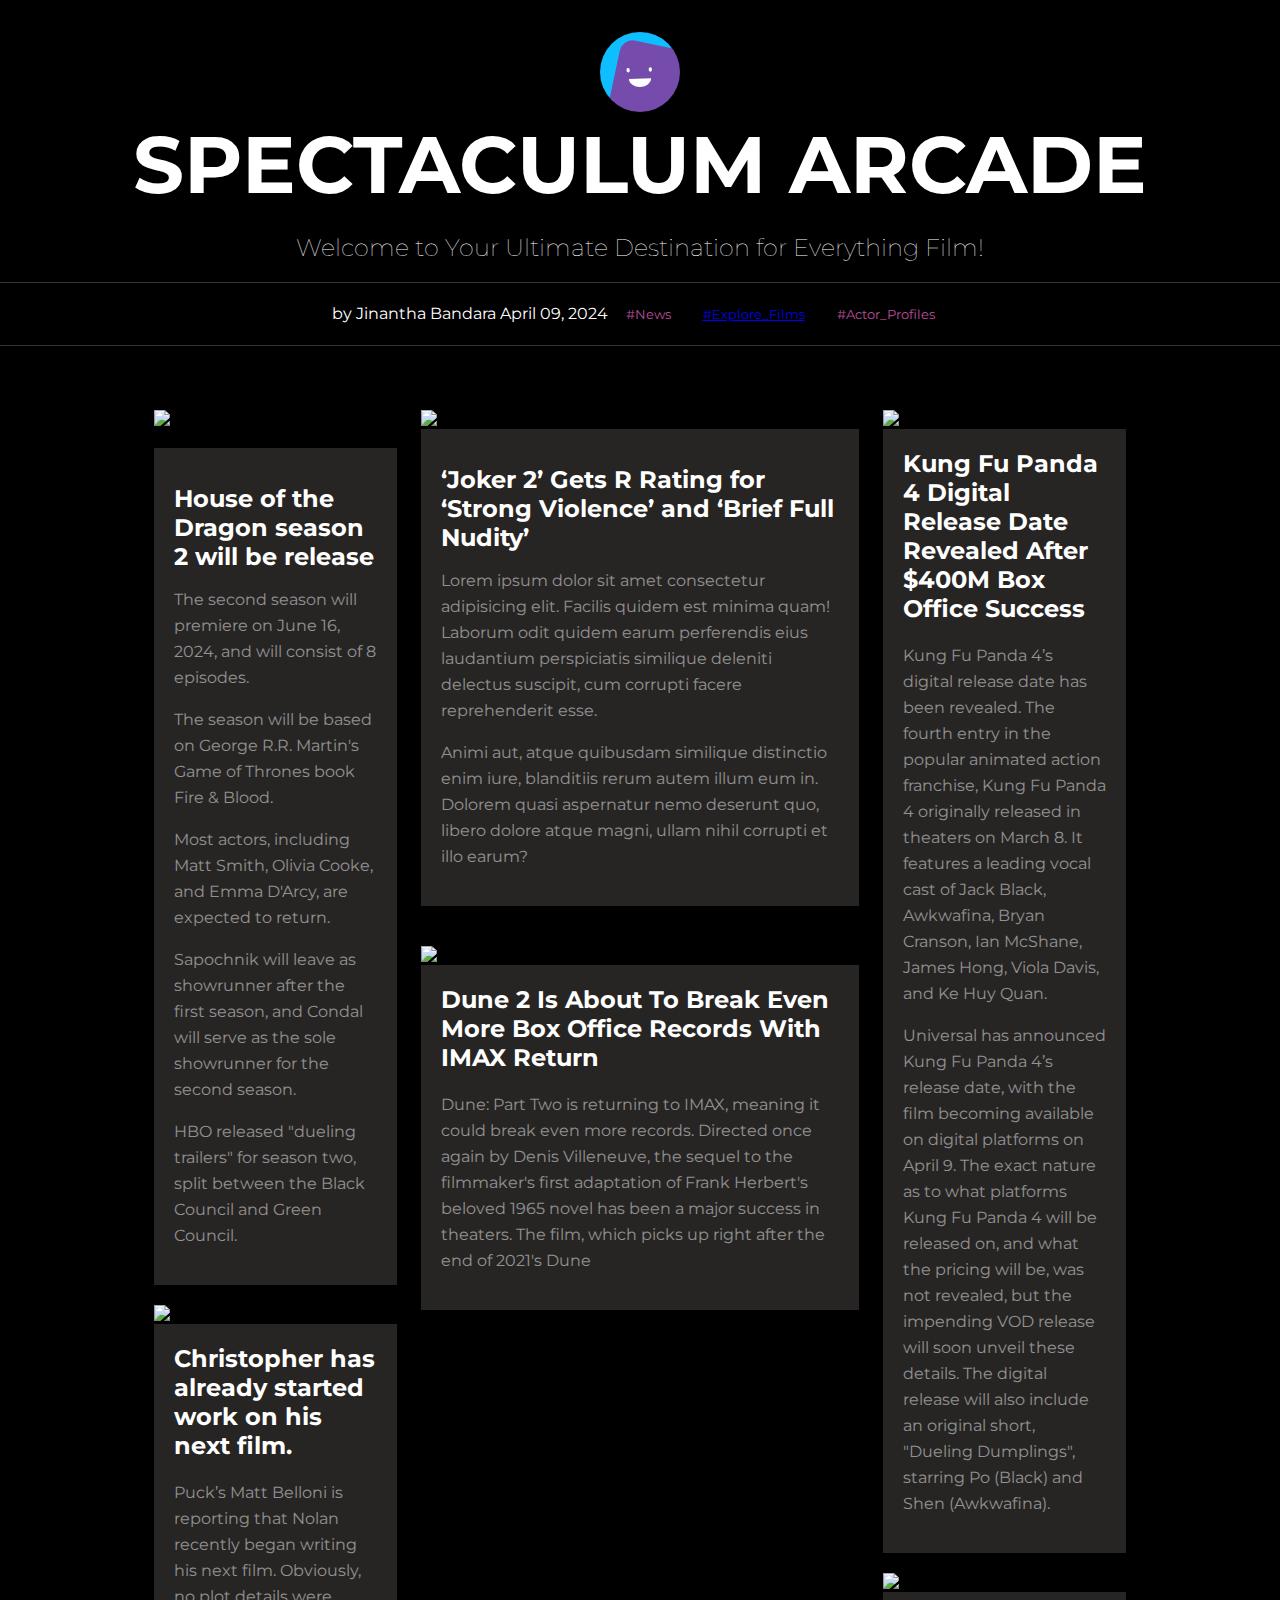
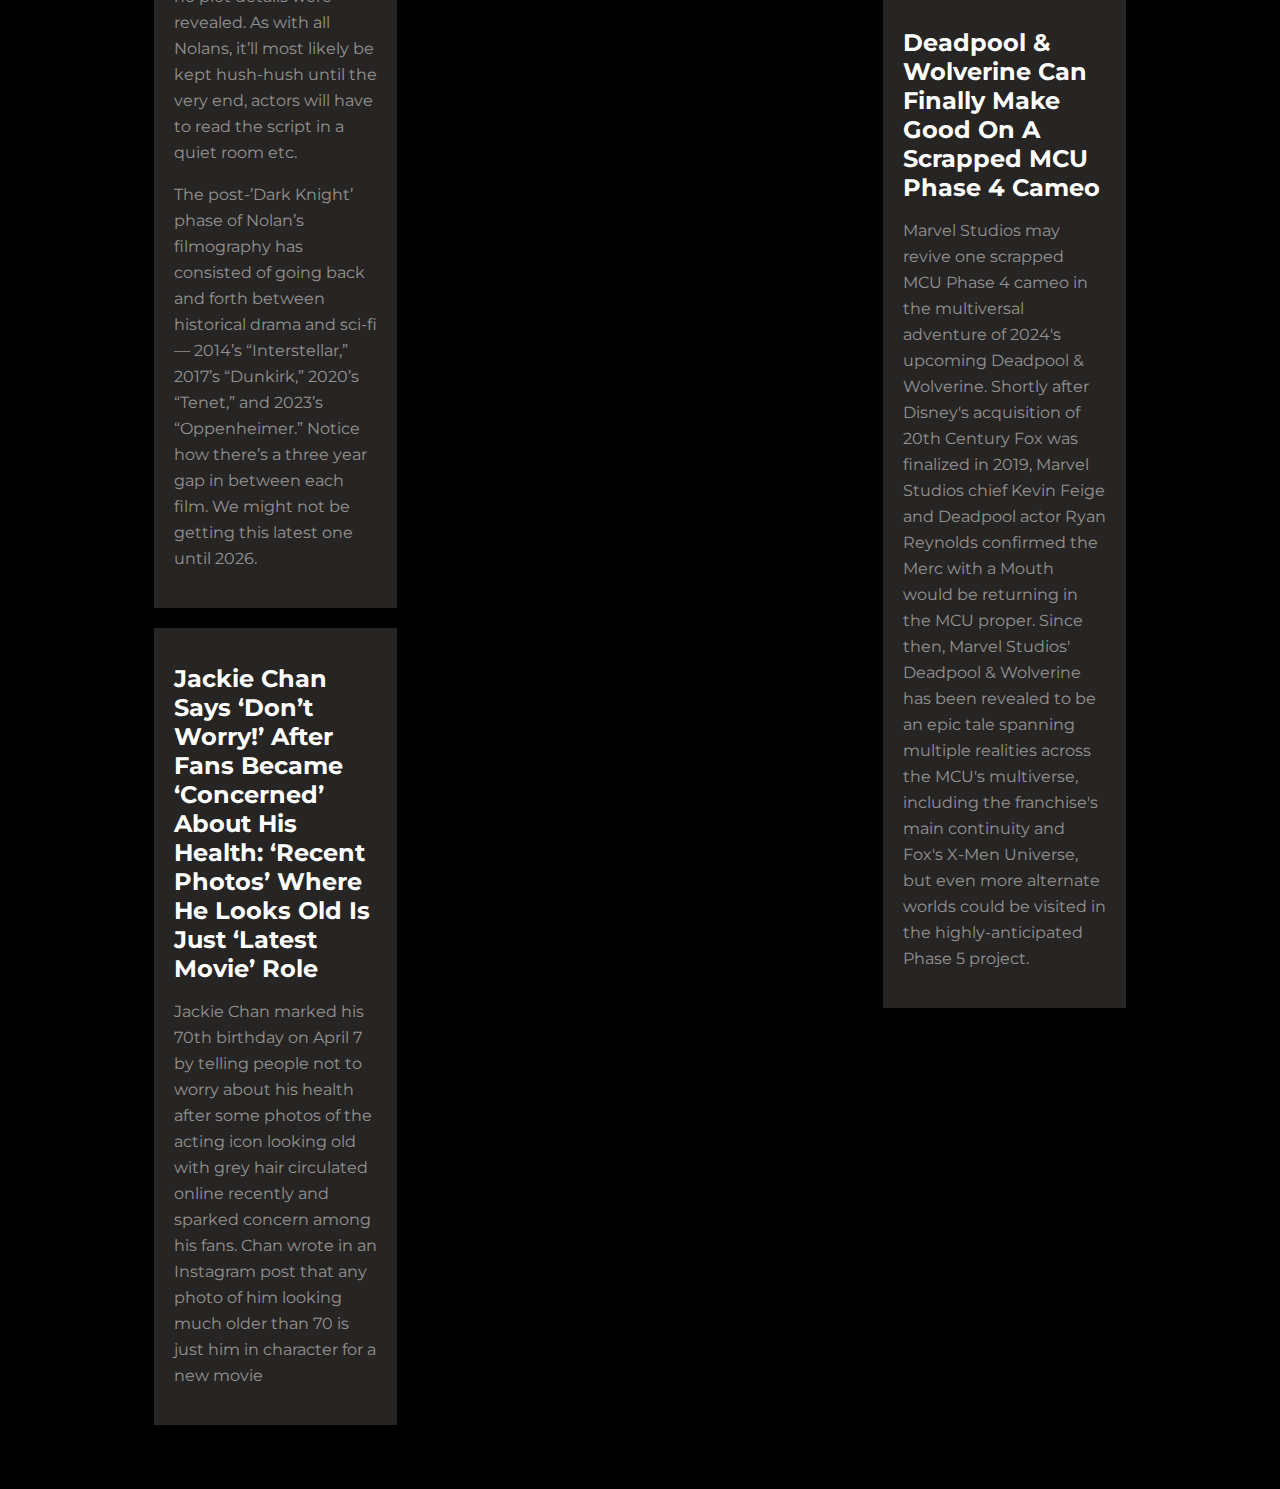
==== index.html @ e7687b33 "Initial Commit" ====
<!DOCTYPE html>
<html lang="en" >
<head>
  <meta charset="UTF-8">
  <title></title>
  <link rel="stylesheet" href="./style.css">

</head>
<body>
<header>
	<svg id="author-avatar" viewBox="0 0 36 36" fill="none" xmlns="http://www.w3.org/2000/svg" width="80" height="80">
		<title id="avatarTitle">Author Avatar</title>
		<desc id="avatarDesc">A cartoon avatar of a smiling purple square on a blue background.</desc>
		<mask id="mask__beam" maskUnits="userSpaceOnUse" x="0" y="0" width="36" height="36">
			<rect width="36" height="36" rx="72" fill="white"></rect>
		</mask>
		<g mask="url(#mask__beam)">
			<rect width="36" height="36" fill="#0ebeff"></rect>
			<rect x="0" y="0" width="36" height="36" transform="translate(6 6) rotate(192 18 18) scale(1)" fill="#754cac" rx="6"></rect>
			<g transform="translate(0 2) rotate(-2 18 18)">
				<path d="M13,19 a1,0.75 0 0,0 10,0" fill="white"></path>
				<rect x="12" y="14" width="1.5" height="2" rx="1" stroke="none" fill="white"></rect>
				<rect x="22" y="14" width="1.5" height="2" rx="1" stroke="none" fill="white"></rect>
			</g>
		</g>
	</svg>
	<h1 class="headline">Spectaculum Arcade </h1>
	<h2 class="subhead">Welcome to Your Ultimate Destination for Everything Film!</h2>
	<div class="article-meta">
		<p class="byline">by Jinantha Bandara</p>
		<p class="dateline">April 09, 2024</p>
		<p class="article-tags">
			<span class="tag">#News</span> <span class="tag"> <a href="Explore films.html">#Explore_Films</a></span> <span class="tag featured">#Actor_Profiles</span>
		</p>
	</div>
</header>
<div class="section">
	<div class="container flex_div">
		<div class="one_fourth">
			<figure>
				<img src="https://pbs.twimg.com/media/GJH23txWQAAw9Mo?format=jpg&name=large" alt="House of the Dragon season 2" />
				<figcaption>Photo by Cinema Tweets</figcaption>
			</figure>
			<div class="mag_content">
				<h1>House of the Dragon season 2 will be release</h1>
				<p>The second season will premiere on June 16, 2024, and will consist of 8 episodes.</p>
				<p>The season will be based on George R.R. Martin's Game of Thrones book Fire & Blood.</p>
				<p>Most actors, including Matt Smith, Olivia Cooke, and Emma D'Arcy, are expected to return.</p>
				<p>Sapochnik will leave as showrunner after the first season, and Condal will serve as the sole showrunner for the second season.</p>
				<p>HBO released "dueling trailers" for season two, split between the Black Council and Green Council.</p>
				
			</div>

			<div class="spacer"></div>
			<figure><img src="https://pbs.twimg.com/media/GId-o0NWQAAznvd?format=jpg&name=medium" alt="Chris nolen" />
				<figcaption>Photo by DiscussingFilm</figcaption>
			</figure>
			
			<div class="mag_content">
				<h2>Christopher has already started work on his next film.</h2>
				<p>Puck’s Matt Belloni is reporting that Nolan recently began writing his next film. Obviously, no plot details were revealed. As with all Nolans, it’ll most likely be kept hush-hush until the very end, actors will have to read the script in a quiet room etc.</p>
				<p>The post-’Dark Knight’ phase of Nolan’s filmography has consisted of going back and forth between historical drama and sci-fi — 2014’s “Interstellar,” 2017’s “Dunkirk,” 2020’s “Tenet,” and 2023’s “Oppenheimer.” Notice how there’s a three year gap in between each film. We might not be getting this latest one until 2026.</p>
			</div>
			<div class="spacer"></div>
			<div class="mag_content">
				<h1>Jackie Chan Says ‘Don’t Worry!’ After Fans Became ‘Concerned’ About His Health: ‘Recent Photos’ Where He Looks Old Is Just ‘Latest Movie’ Role</h1>
				<p>Jackie Chan marked his 70th birthday on April 7 by telling people not to worry about his health after some photos of the acting icon looking old with grey hair circulated online recently and sparked concern among his fans. Chan wrote in an Instagram post that any photo of him looking much older than 70 is just him in character for a new movie</p>
				
			</div>
		</div> 
		<div class="half">
			<figure>
				<img src="https://pbs.twimg.com/media/GHI6ztgakAA6IKG?format=jpg&name=900x900" alt="Jocker poster " />
				<figcaption>Photo by Freddy G</figcaption>
			</figure>
			<div class="mag_content">
				<h1>‘Joker 2’ Gets R Rating for ‘Strong Violence’ and ‘Brief Full Nudity’</h1>
				<p>Lorem ipsum dolor sit amet consectetur adipisicing elit. Facilis quidem est minima quam! Laborum odit quidem earum perferendis eius laudantium perspiciatis similique deleniti delectus suscipit, cum corrupti facere reprehenderit esse.</p>
				<p>Animi aut, atque quibusdam similique distinctio enim iure, blanditiis rerum autem illum eum in. Dolorem quasi aspernatur nemo deserunt quo, libero dolore atque magni, ullam nihil corrupti et illo earum?</p>
			</div>
			<div class="spacer"></div>
			<div class="spacer"></div>
			<figure><img src="https://pbs.twimg.com/media/GIFLmDyXAAckEaz?format=jpg&name=large" alt="Dune 2  " />
				<figcaption>Photo by Element5 Digital</figcaption>
			</figure>
			<div class="mag_content">
				<h2>Dune 2 Is About To Break Even More Box Office Records With IMAX Return</h2>

				<p>Dune: Part Two is returning to IMAX, meaning it could break even more records. Directed once again by Denis Villeneuve, the sequel to the filmmaker's first adaptation of Frank Herbert's beloved 1965 novel has been a major success in theaters. The film, which picks up right after the end of 2021's Dune </p>

				</aside>
			</div>
		</div>
		<div class="one_fourth">
			<figure>
				<img src="https://pbs.twimg.com/media/GK5NNzaW4AAgPIc?format=jpg&name=900x900" alt="Kungfu PAnda 4 " />
				<figcaption>Photo by Nick Jones</figcaption>
			</figure>
			<div class="mag_content">
				<h2>Kung Fu Panda 4 Digital Release Date Revealed After $400M Box Office Success</h2>
				<p>Kung Fu Panda 4’s digital release date has been revealed. The fourth entry in the popular animated action franchise, Kung Fu Panda 4 originally released in theaters on March 8. It features a leading vocal cast of Jack Black, Awkwafina, Bryan Cranson, Ian McShane, James Hong, Viola Davis, and Ke Huy Quan.</p>
				<p>Universal has announced Kung Fu Panda 4’s release date, with the film becoming available on digital platforms on April 9. The exact nature as to what platforms Kung Fu Panda 4 will be released on, and what the pricing will be, was not revealed, but the impending VOD release will soon unveil these details. The digital release will also include an original short, "Dueling Dumplings", starring Po (Black) and Shen (Awkwafina).</p>
				
			</div>
			<div class="spacer"></div>
			<figure>
				<img src="https://pbs.twimg.com/media/GKRnc8jXwAAnaVc?format=jpg&name=large" alt="Deadpool & Wolverine" />
				<figcaption>Photo by Nick Jones</figcaption>
			</figure>
			<div class="mag_content">

				<h1>Deadpool & Wolverine Can Finally Make Good On A Scrapped MCU Phase 4 Cameo</h1>
				<p>Marvel Studios may revive one scrapped MCU Phase 4 cameo in the multiversal adventure of 2024's upcoming Deadpool & Wolverine. Shortly after Disney's acquisition of 20th Century Fox was finalized in 2019, Marvel Studios chief Kevin Feige and Deadpool actor Ryan Reynolds confirmed the Merc with a Mouth would be returning in the MCU proper. Since then, Marvel Studios' Deadpool & Wolverine has been revealed to be an epic tale spanning multiple realities across the MCU's multiverse, including the franchise's main continuity and Fox's X-Men Universe, but even more alternate worlds could be visited in the highly-anticipated Phase 5 project.</p>
</div>

		</div>
	</div>
</div>  
</body>
</html>
---- style.css ----
@import url("https://fonts.googleapis.com/css2?family=Montserrat:wght@100;400;700&display=swap");
body {
	background: #1f1e1d;
	padding: 0;
	margin: 0;
	font-family: "Montserrat", sans-serif;
}
header {
	text-align: center;
	background: #000;
	padding-top: 2rem;
}
header h1 {
	font-size: 5rem;
	margin: 0;
	color: #fff;
	text-transform: uppercase;
}
header h2 {
	color: #fff;
	font-weight: 100;
}
.article-meta {
	color: #fff;
	border-bottom: 1px solid #333333;
	border-top: 1px solid #333333;
}
.article-meta p {
	display: inline-block;
}
.section {
	padding: 4rem 2rem;
	background: #000;
}
.container {
	width: 80%;
	margin: auto;
}
.tag {
	color: #bc4e9c;
	border-radius: 25px;
	font-size: 13px;
	display: inline-block;
	padding: 3px 14px;
	margin: 4px 0;
}
.flex_div {
	display: -webkit-box;
	display: -ms-flexbox;
	display: flex;
	-ms-flex-wrap: wrap;
	flex-wrap: wrap;
	-webkit-box-pack: justify;
	-ms-flex-pack: justify;
	justify-content: space-between;
}
.fullwidth {
	width: 100%;
}
.half {
	width: 45%;
}
.one_third {
	width: 30%;
}
.one_fourth {
	width: 25%;
}
figure {
	width: 100%;
	margin: 0;
}
img {
	width: 100%;
}
figcaption {
	display: none;
}
.mag_content {

	padding: 20px;
	background: #272524;
}
.mag_content p {
	color: rgba(255, 255, 255, 0.5);
	line-height: 26px;
	font-weight: 400;
}
h1 
{
	color:#fff;
	font-size:24px;
} 
.mag_content h2 {
	color: #fff;
	margin-top: 0;
}
.spacer {
	height: 20px;
}
@media (max-width: 1024px) {
	.one_fourth {
		width: 100%;
	}
	.half {
		width: 100%;
		margin-top: 20px;
	}
}
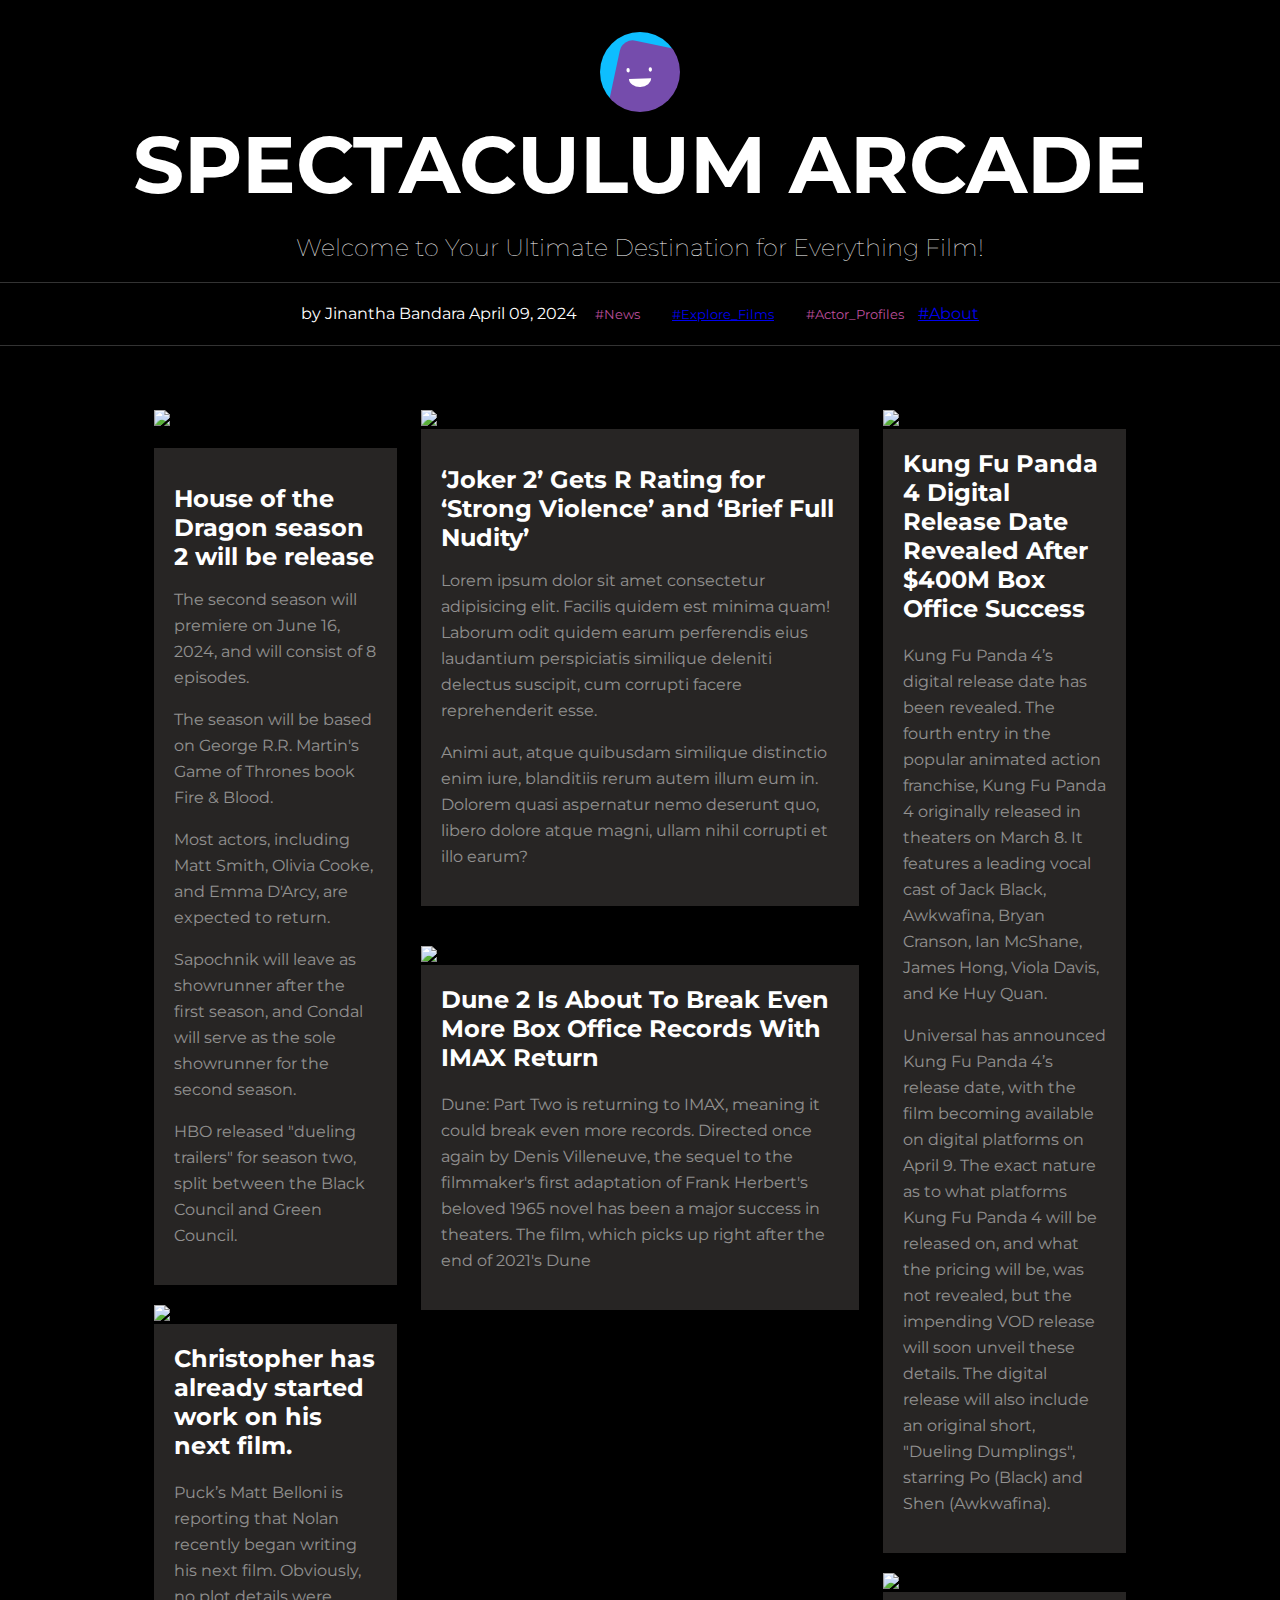
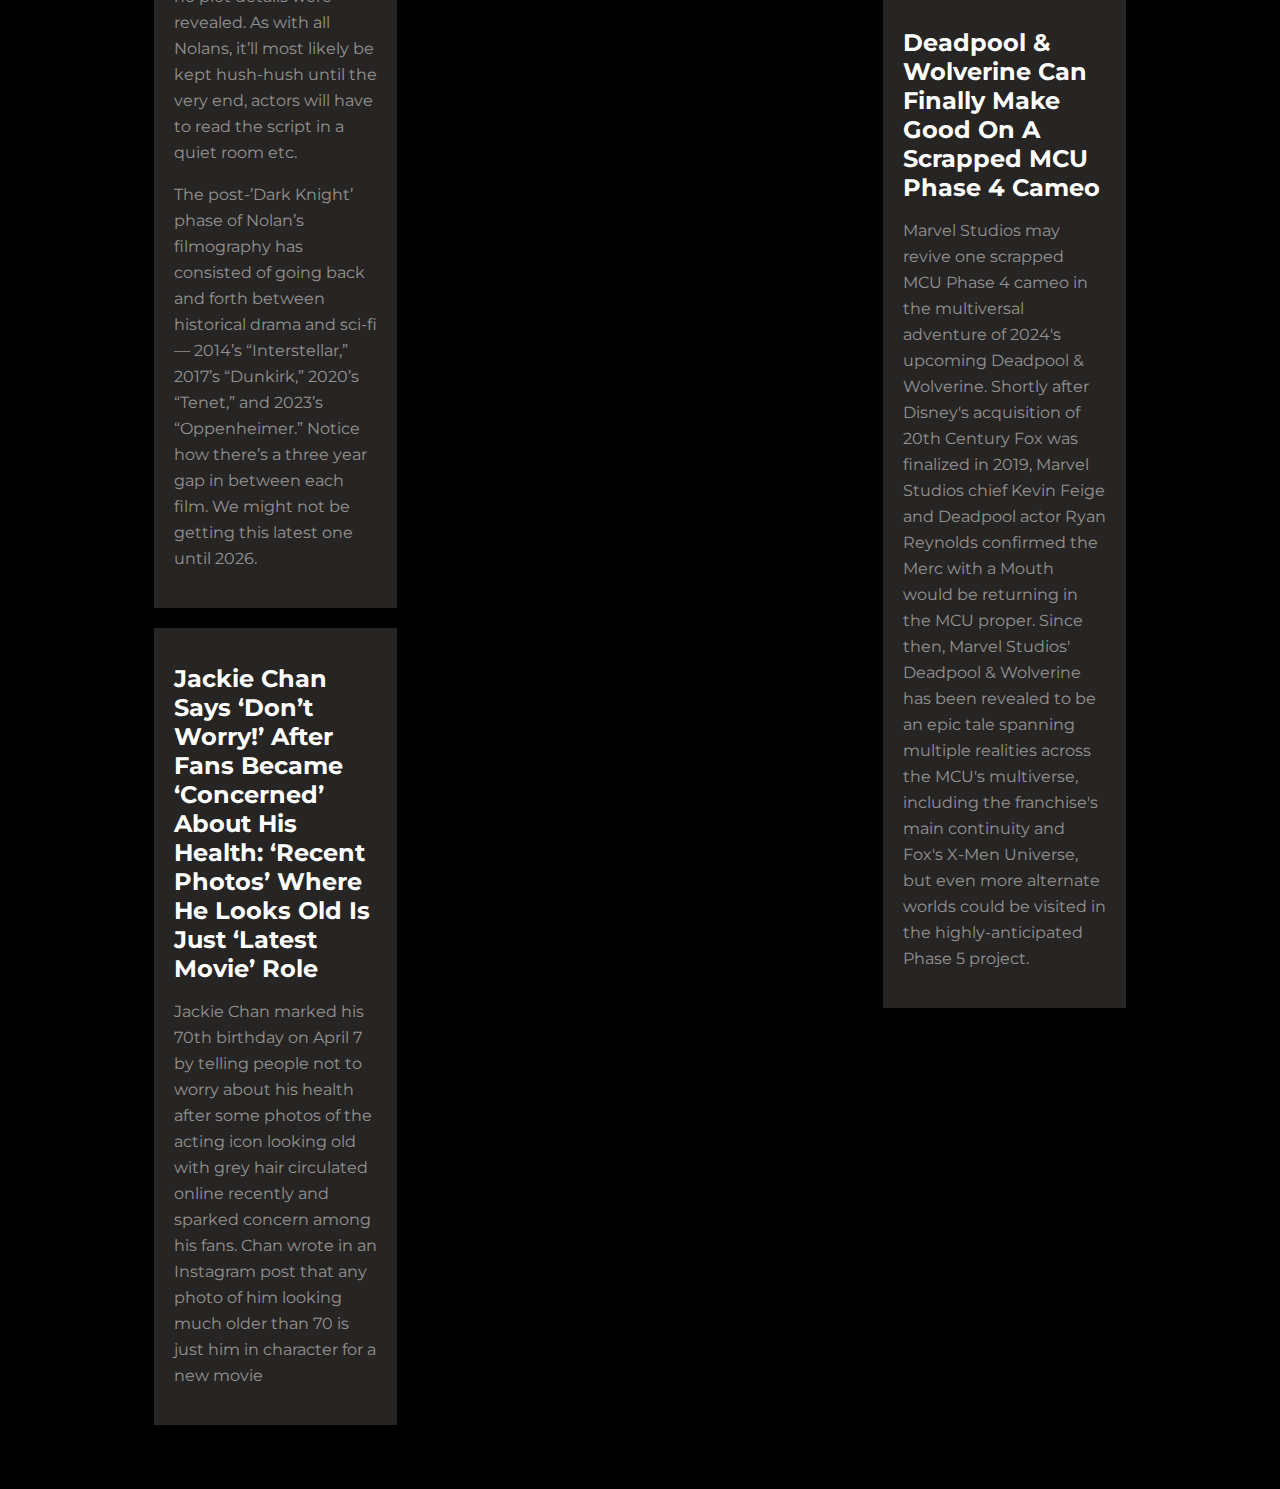
==== commit 5c996326: "Upadated" ====
--- a/index.html
+++ b/index.html
@@ -30,7 +30,7 @@
 		<p class="byline">by Jinantha Bandara</p>
 		<p class="dateline">April 09, 2024</p>
 		<p class="article-tags">
-			<span class="tag">#News</span> <span class="tag"> <a href="Explore films.html">#Explore_Films</a></span> <span class="tag featured">#Actor_Profiles</span>
+			<span class="tag">#News</span> <span class="tag"> <a href="Explore movies.html">#Explore_Films</a></span> <span class="tag featured">#Actor_Profiles</span><a href="about.html">#About</a></span>
 		</p>
 	</div>
 </header>
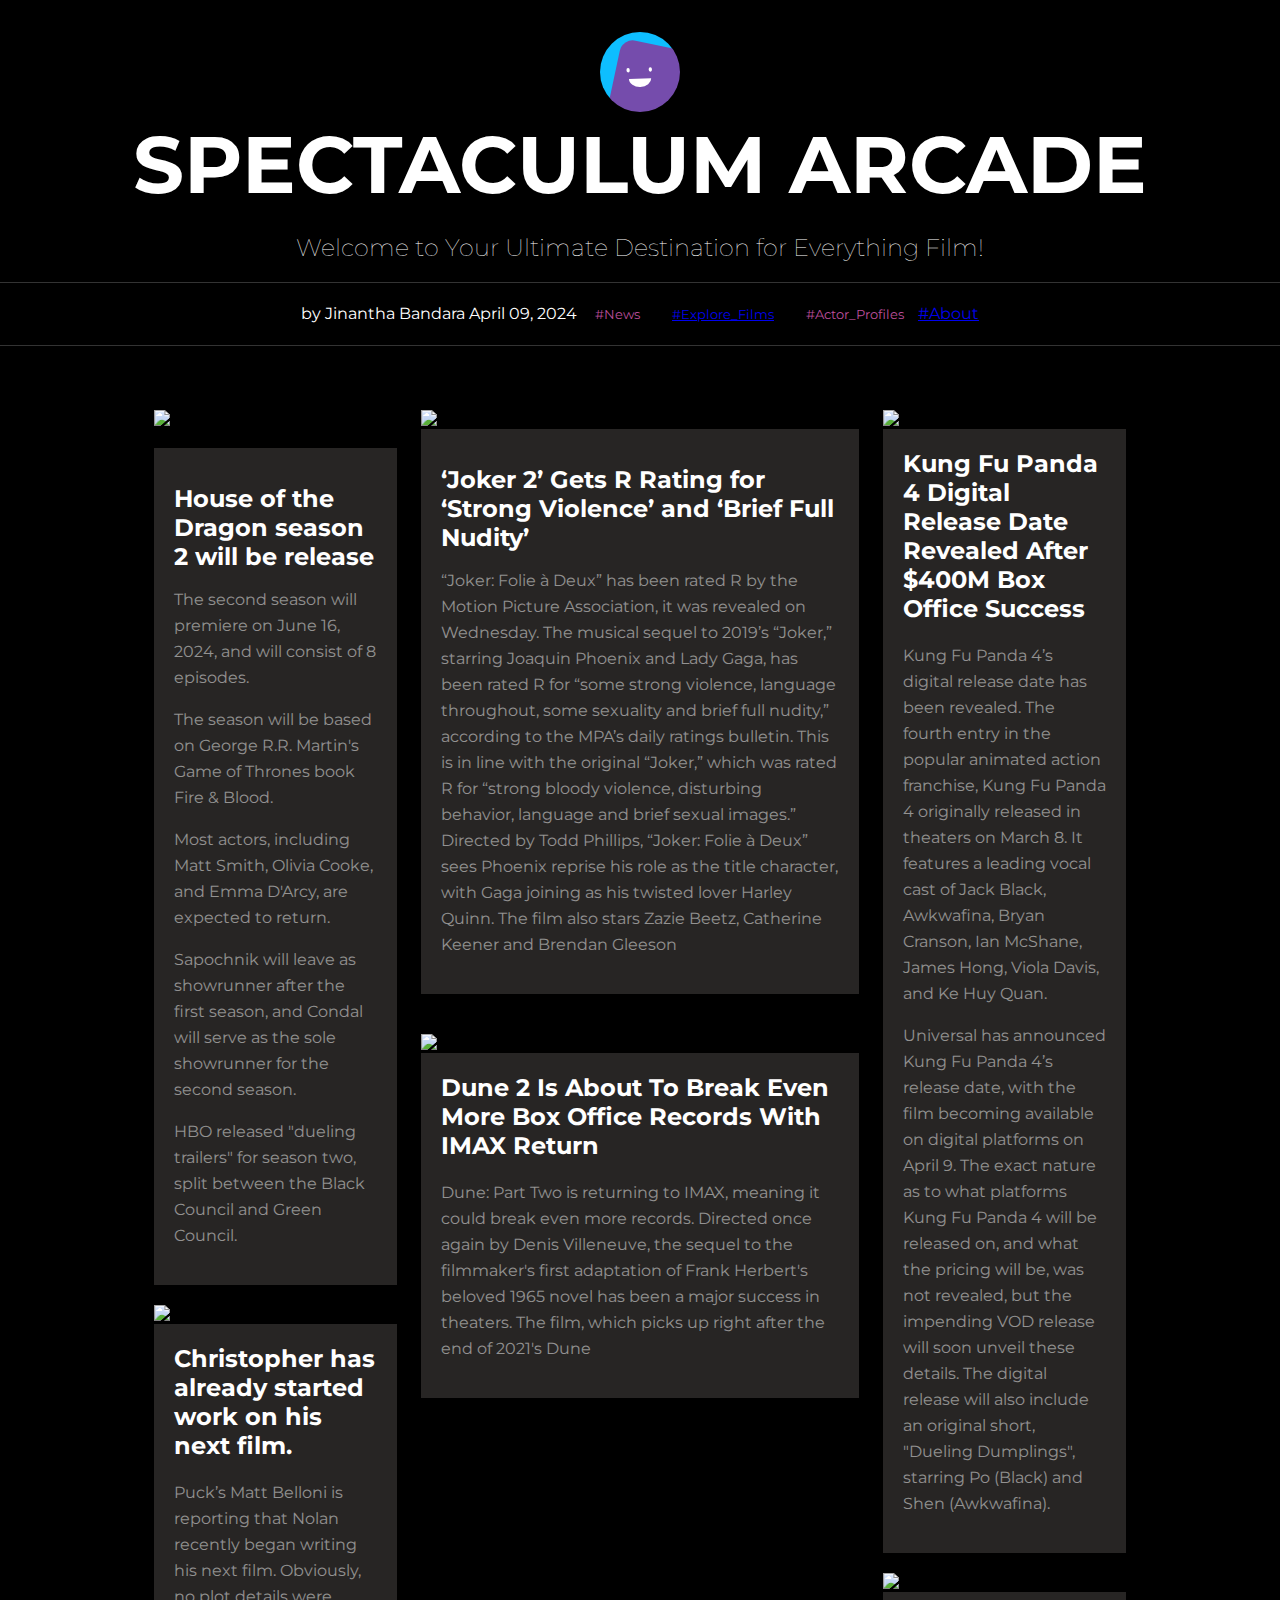
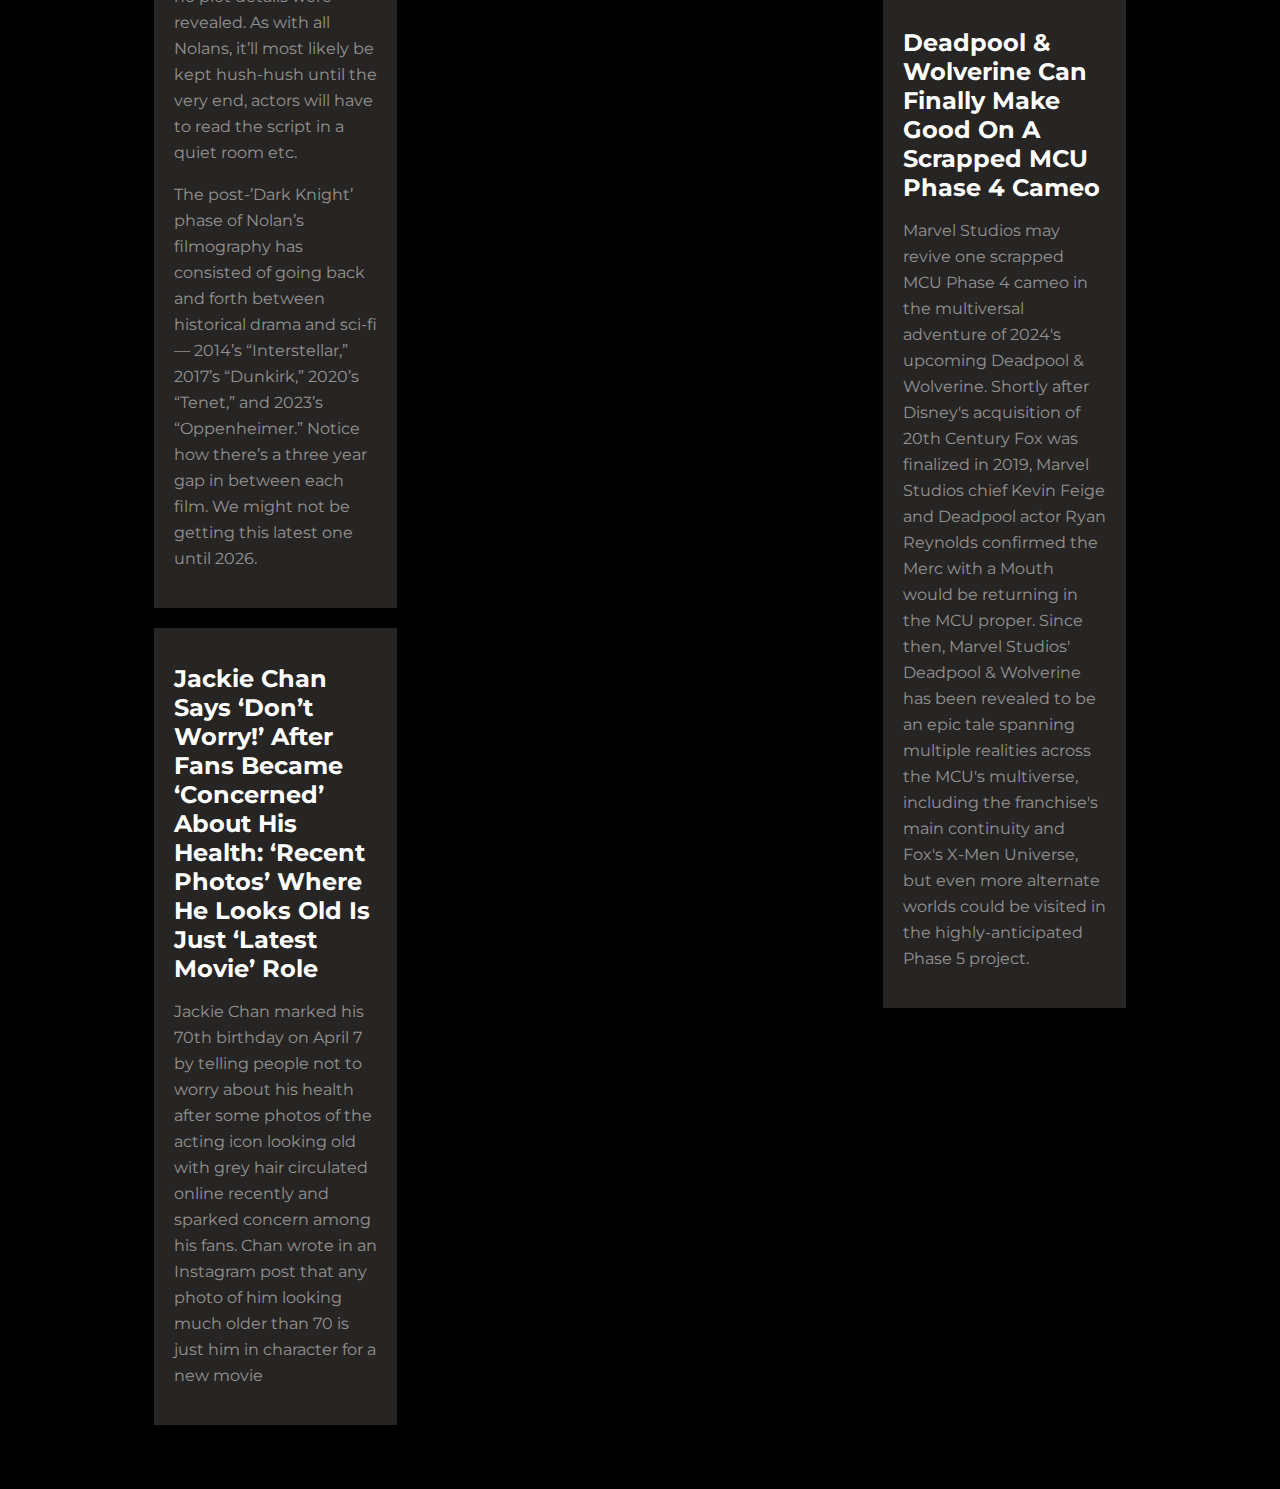
==== commit 5d11bced: "Update index.html" ====
--- a/index.html
+++ b/index.html
@@ -75,9 +75,14 @@
 			</figure>
 			<div class="mag_content">
 				<h1>‘Joker 2’ Gets R Rating for ‘Strong Violence’ and ‘Brief Full Nudity’</h1>
-				<p>Lorem ipsum dolor sit amet consectetur adipisicing elit. Facilis quidem est minima quam! Laborum odit quidem earum perferendis eius laudantium perspiciatis similique deleniti delectus suscipit, cum corrupti facere reprehenderit esse.</p>
-				<p>Animi aut, atque quibusdam similique distinctio enim iure, blanditiis rerum autem illum eum in. Dolorem quasi aspernatur nemo deserunt quo, libero dolore atque magni, ullam nihil corrupti et illo earum?</p>
-			</div>
+				<p>“Joker: Folie à Deux” has been rated R by the Motion Picture Association, it was revealed on Wednesday.
+
+The musical sequel to 2019’s “Joker,” starring Joaquin Phoenix and Lady Gaga, has been rated R for “some strong violence, language throughout, some sexuality and brief full nudity,” according to the MPA’s daily ratings bulletin.
+
+This is in line with the original “Joker,” which was rated R for “strong bloody violence, disturbing behavior, language and brief sexual images.”
+
+Directed by Todd Phillips, “Joker: Folie à Deux” sees Phoenix reprise his role as the title character, with Gaga joining as his twisted lover Harley Quinn. The film also stars Zazie Beetz, Catherine Keener and Brendan Gleeson</p>
+</div>
 			<div class="spacer"></div>
 			<div class="spacer"></div>
 			<figure><img src="https://pbs.twimg.com/media/GIFLmDyXAAckEaz?format=jpg&name=large" alt="Dune 2  " />
